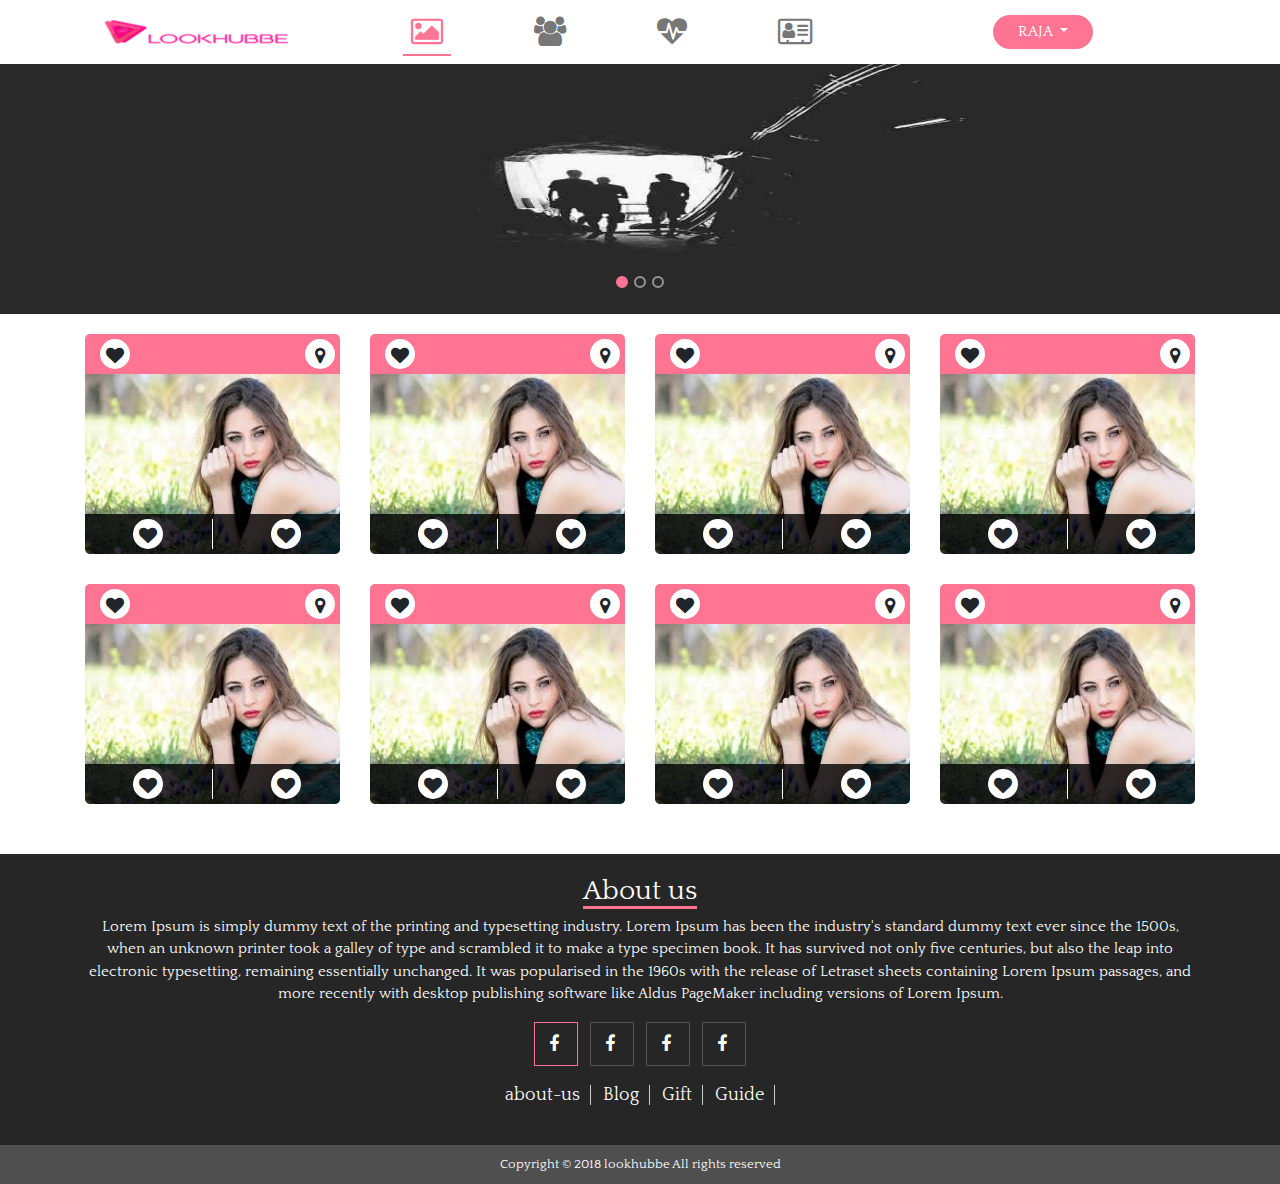
==== home.html @ 3b5d8836 "static app" ====
<html>
	<head>
		<title>Lookhubbe - home</title>
		<link rel="stylesheet" type="text/css" href="http://fonts.googleapis.com/css?family=Quattrocento">
		<link rel="stylesheet" href="css/bootstrap.min.css">
		<link rel="stylesheet" type="text/css" href="https://maxcdn.bootstrapcdn.com/font-awesome/4.7.0/css/font-awesome.min.css" >
		<link rel="stylesheet" type="text/css" href="css/lookhubbe.css">
		<script type="text/javascript" src="js/jquery.min.js"></script>
		<script src="js/popper.min.js"></script>
		<script src="js/bootstrap.min.js"></script>
	</head>
	<body>
		<header>
			<div class="container">
				<nav class="navbar navbar-expand-lg">
				  <a class="navbar-brand" href="/">
				  	<img src="images/logo.png" class="cmp-logo" />
				  </a>
				  <button class="navbar-toggler" type="button" data-toggle="collapse" data-target="#navbarSupportedContent" aria-controls="navbarSupportedContent" aria-expanded="false" aria-label="Toggle navigation">
				    <span class="navbar-toggler-icon"></span>
				  </button>

				  <div class="collapse navbar-collapse" id="navbarSupportedContent">
				    <ul class="navbar-nav mr-auto menu-item">
				      <li class="nav-item active">
				        <a class="nav-link" href="#">
				        	<i class="fa fa-picture-o" aria-hidden="true"></i>
				        </a>
				      </li>
				      <li class="nav-item">
				        <a class="nav-link" href="#">
				        	<i class="fa fa-users" aria-hidden="true"></i>
				        </a>
				      </li>
				      <li class="nav-item">
				        <a class="nav-link" href="#">
				        	<i class="fa fa-heartbeat" aria-hidden="true"></i>
				        </a>
				      </li>
				      <li class="nav-item">
				        <a class="nav-link" href="#">
				        	<i class="fa fa-address-card-o" aria-hidden="true"></i>
				        </a>
				      </li>				      
				    </ul>
				    <ul class="navbar-nav pull-right">
				    	<li class="nav-item dropdown">
				        <a class="nav-link dropdown-toggle user-menu" href="#" id="navbarDropdown" role="button" data-toggle="dropdown" aria-haspopup="true" aria-expanded="false">
				          RAJA
				        </a>
				        <div class="dropdown-menu" aria-labelledby="navbarDropdown">
				          <a class="dropdown-item" href="#">Action</a>
				          <a class="dropdown-item" href="#">Another action</a>
				          <div class="dropdown-divider"></div>
				          <a class="dropdown-item" href="#">Something else here</a>
				        </div>
				      </li>
				    </ul>
				  </div>
				</nav>
			</div>
		</header>
		<section>			
			<div id="lookhubbe-slider" class="carousel slide" data-ride="carousel">
			<!-- Indicators -->
			<ul class="carousel-indicators">
				<li data-target="#lookhubbe-slider" data-slide-to="0" class="active"></li>
				<li data-target="#lookhubbe-slider" data-slide-to="1"></li>
				<li data-target="#lookhubbe-slider" data-slide-to="2"></li>
			</ul>

			<!-- The slideshow -->
			<div class="carousel-inner">
				<div class="carousel-item active">
					<img src="images/la.jpg" alt="Los Angeles" width="1100" height="500">
				</div>
				<div class="carousel-item">
					<img src="images/chicago.jpg" alt="Chicago" width="1100" height="500">
				</div>
				<div class="carousel-item">
					<img src="images/ny.jpg" alt="New York" width="1100" height="500">
				</div>
			</div>

			<!-- Left and right controls -->
			<a class="carousel-control-prev hidden" href="#lookhubbe-slider" data-slide="prev">
				<span class="carousel-control-prev-icon"></span>
			</a>
			<a class="carousel-control-next hidden" href="#lookhubbe-slider" data-slide="next">
				<span class="carousel-control-next-icon"></span>
			</a>
			</div>
		</section>
		<section class="space-top space-bottom">
			<div class="container">
				<div class="row">
                	<div class="col-md-12">
                		<div class="row">
							<div class="col-md-3 galley-box" data-toggle="modal" data-target="#myModal">
								<div class="image-box">
	                        		<div class="image-box-header">
	                        			<span class="circle-gallery-white"><i class="fa fa-heart" aria-hidden="true"></i> </span>
	                        			<span class="circle-gallery-white pull-right absolute"><i class="fa fa-map-marker" aria-hidden="true"></i></span>                    		
			                        </div>
			                        <div class="image-body border-bt-rad">
			                        	<img class="border-bt-rad" src="images/download.jpeg" />
			                        </div>
			                        <div class="image-footer border-bt-rad">
			                        	<div class="row">
			                        		<div class="col-md-6 text-center  border-right-white">
			                        			<span class="circle-gallery-white"><i class="fa fa-heart" aria-hidden="true"></i> </span>
			                        		</div>
			                        		<div class="col-md-6 text-center">
			                        			<span class="circle-gallery-white"><i class="fa fa-heart" aria-hidden="true"></i> </span>
			                        		</div>
			                        	</div>
			                        </div>
			                    </div>
							</div>
							<div class="col-md-3 galley-box" data-toggle="modal" data-target="#myModal">
								<div class="image-box">
	                        		<div class="image-box-header">
	                        			<span class="circle-gallery-white"><i class="fa fa-heart" aria-hidden="true"></i> </span>
	                        			<span class="circle-gallery-white pull-right absolute"><i class="fa fa-map-marker" aria-hidden="true"></i></span>                    		
			                        </div>
			                        <div class="image-body border-bt-rad">
			                        	<img class="border-bt-rad" src="images/download.jpeg" />
			                        </div>
			                        <div class="image-footer border-bt-rad">
			                        	<div class="row">
			                        		<div class="col-md-6 text-center  border-right-white">
			                        			<span class="circle-gallery-white"><i class="fa fa-heart" aria-hidden="true"></i> </span>
			                        		</div>
			                        		<div class="col-md-6 text-center">
			                        			<span class="circle-gallery-white"><i class="fa fa-heart" aria-hidden="true"></i> </span>
			                        		</div>
			                        	</div>
			                        </div>
			                    </div>
							</div>
							<div class="col-md-3 galley-box" data-toggle="modal" data-target="#myModal">
								<div class="image-box">
	                        		<div class="image-box-header">
	                        			<span class="circle-gallery-white"><i class="fa fa-heart" aria-hidden="true"></i> </span>
	                        			<span class="circle-gallery-white pull-right absolute"><i class="fa fa-map-marker" aria-hidden="true"></i></span>                    		
			                        </div>
			                        <div class="image-body border-bt-rad">
			                        	<img class="border-bt-rad" src="images/download.jpeg" />
			                        </div>
			                        <div class="image-footer border-bt-rad">
			                        	<div class="row">
			                        		<div class="col-md-6 text-center  border-right-white">
			                        			<span class="circle-gallery-white"><i class="fa fa-heart" aria-hidden="true"></i> </span>
			                        		</div>
			                        		<div class="col-md-6 text-center">
			                        			<span class="circle-gallery-white"><i class="fa fa-heart" aria-hidden="true"></i> </span>
			                        		</div>
			                        	</div>
			                        </div>
			                    </div>
							</div>
							<div class="col-md-3 galley-box" data-toggle="modal" data-target="#myModal">
								<div class="image-box">
	                        		<div class="image-box-header">
	                        			<span class="circle-gallery-white"><i class="fa fa-heart" aria-hidden="true"></i> </span>
	                        			<span class="circle-gallery-white pull-right absolute"><i class="fa fa-map-marker" aria-hidden="true"></i></span>                    		
			                        </div>
			                        <div class="image-body border-bt-rad">
			                        	<img class="border-bt-rad" src="images/download.jpeg" />
			                        </div>
			                        <div class="image-footer border-bt-rad">
			                        	<div class="row">
			                        		<div class="col-md-6 text-center  border-right-white">
			                        			<span class="circle-gallery-white"><i class="fa fa-heart" aria-hidden="true"></i> </span>
			                        		</div>
			                        		<div class="col-md-6 text-center">
			                        			<span class="circle-gallery-white"><i class="fa fa-heart" aria-hidden="true"></i> </span>
			                        		</div>
			                        	</div>
			                        </div>
			                    </div>
							</div>
							<div class="col-md-3 galley-box" data-toggle="modal" data-target="#myModal">
								<div class="image-box">
	                        		<div class="image-box-header">
	                        			<span class="circle-gallery-white"><i class="fa fa-heart" aria-hidden="true"></i> </span>
	                        			<span class="circle-gallery-white pull-right absolute"><i class="fa fa-map-marker" aria-hidden="true"></i></span>                    		
			                        </div>
			                        <div class="image-body border-bt-rad">
			                        	<img class="border-bt-rad" src="images/download.jpeg" />
			                        </div>
			                        <div class="image-footer border-bt-rad">
			                        	<div class="row">
			                        		<div class="col-md-6 text-center  border-right-white">
			                        			<span class="circle-gallery-white"><i class="fa fa-heart" aria-hidden="true"></i> </span>
			                        		</div>
			                        		<div class="col-md-6 text-center">
			                        			<span class="circle-gallery-white"><i class="fa fa-heart" aria-hidden="true"></i> </span>
			                        		</div>
			                        	</div>
			                        </div>
			                    </div>
							</div>
							<div class="col-md-3 galley-box" data-toggle="modal" data-target="#myModal">
								<div class="image-box">
	                        		<div class="image-box-header">
	                        			<span class="circle-gallery-white"><i class="fa fa-heart" aria-hidden="true"></i> </span>
	                        			<span class="circle-gallery-white pull-right absolute"><i class="fa fa-map-marker" aria-hidden="true"></i></span>                    		
			                        </div>
			                        <div class="image-body border-bt-rad">
			                        	<img class="border-bt-rad" src="images/download.jpeg" />
			                        </div>
			                        <div class="image-footer border-bt-rad">
			                        	<div class="row">
			                        		<div class="col-md-6 text-center  border-right-white">
			                        			<span class="circle-gallery-white"><i class="fa fa-heart" aria-hidden="true"></i> </span>
			                        		</div>
			                        		<div class="col-md-6 text-center">
			                        			<span class="circle-gallery-white"><i class="fa fa-heart" aria-hidden="true"></i> </span>
			                        		</div>
			                        	</div>
			                        </div>
			                    </div>
							</div>
							<div class="col-md-3 galley-box" data-toggle="modal" data-target="#myModal">
								<div class="image-box">
	                        		<div class="image-box-header">
	                        			<span class="circle-gallery-white"><i class="fa fa-heart" aria-hidden="true"></i> </span>
	                        			<span class="circle-gallery-white pull-right absolute"><i class="fa fa-map-marker" aria-hidden="true"></i></span>                    		
			                        </div>
			                        <div class="image-body border-bt-rad">
			                        	<img class="border-bt-rad" src="images/download.jpeg" />
			                        </div>
			                        <div class="image-footer border-bt-rad">
			                        	<div class="row">
			                        		<div class="col-md-6 text-center  border-right-white">
			                        			<span class="circle-gallery-white"><i class="fa fa-heart" aria-hidden="true"></i> </span>
			                        		</div>
			                        		<div class="col-md-6 text-center">
			                        			<span class="circle-gallery-white"><i class="fa fa-heart" aria-hidden="true"></i> </span>
			                        		</div>
			                        	</div>
			                        </div>
			                    </div>
							</div>
							<div class="col-md-3 galley-box" data-toggle="modal" data-target="#myModal">
								<div class="image-box">
	                        		<div class="image-box-header">
	                        			<span class="circle-gallery-white"><i class="fa fa-heart" aria-hidden="true"></i> </span>
	                        			<span class="circle-gallery-white pull-right absolute"><i class="fa fa-map-marker" aria-hidden="true"></i></span>                    		
			                        </div>
			                        <div class="image-body border-bt-rad">
			                        	<img class="border-bt-rad" src="images/download.jpeg" />
			                        </div>
			                        <div class="image-footer border-bt-rad">
			                        	<div class="row">
			                        		<div class="col-md-6 text-center  border-right-white">
			                        			<span class="circle-gallery-white"><i class="fa fa-heart" aria-hidden="true"></i> </span>
			                        		</div>
			                        		<div class="col-md-6 text-center">
			                        			<span class="circle-gallery-white"><i class="fa fa-heart" aria-hidden="true"></i> </span>
			                        		</div>
			                        	</div>
			                        </div>
			                    </div>
							</div>

						</div>
                	</div>  
                </div>
			</div>
		</section>
		<section>
			<div class="about-us">
				<div class="container">
					<h3 class="heading"><span class="lookhubbe-active">About us</span></h3>
					<p class="color-white about-us-desc">
						Lorem Ipsum is simply dummy text of the printing and typesetting industry. Lorem Ipsum has been the industry's standard dummy text ever since the 1500s, when an unknown printer took a galley of type and scrambled it to make a type specimen book. It has survived not only five centuries, but also the leap into electronic typesetting, remaining essentially unchanged. It was popularised in the 1960s with the release of Letraset sheets containing Lorem Ipsum passages, and more recently with desktop publishing software like Aldus PageMaker including versions of Lorem Ipsum.
					</p>
					<div class="text-center social">
						<ul class="list-inline">
							<li class="list-inline-item">
								<a href="#" class="active"><i class="fa fa-facebook mr-5px" aria-hidden="true"></i></a>
							</li>
							<li class="list-inline-item">
								<a href="#"><i class="fa fa-facebook mr-5px" aria-hidden="true"></i></a>
							</li>
							<li class="list-inline-item">
								<a href="#"><i class="fa fa-facebook mr-5px" aria-hidden="true"></i></a>
							</li>
							<li class="list-inline-item">
								<a href="#"><i class="fa fa-facebook mr-5px" aria-hidden="true"></i></a>
							</li>
						</ul>
					</div>
					<div class="text-center pages">
						<ul class="list-inline">
							<li class="list-inline-item">
								<a href="#" > about-us</a>
							</li>
							<li class="list-inline-item">
								<a href="#">Blog</a>
							</li>
							<li class="list-inline-item">
								<a href="#">Gift</a>
							</li>
							<li class="list-inline-item">
								<a href="#">Guide</a>
							</li>
						</ul>
					</div>
				</div>
			</div>
		</section>
		<div class="modal fade galley-pop-up" id="myModal">
			<div class="modal-dialog">
				<div class="modal-content">

				<!-- Modal Header -->
				<div class="modal-header">
				  <span class="circle-gallery-white"><i class="fa fa-heart" aria-hidden="true"></i> </span>  
				  <span class="pull-right">
				    <span class="date">26/07/2018</span>
				  	<i class="fa fa-times-circle-o close" data-dismiss="modal" aria-hidden="true"></i>
				  </span>
				</div>

				<!-- Modal body -->
				<div class="modal-body">
				  	<div class="row">
				  		<div class="col-md-7">
				  			<img class="border-bt-rad" src="images/download.jpeg" />
				  		</div>
				  		<div class="col-md-5">
				  			<h3>Nisha</h3>
				  			<div class="clearfix">
				  				<i class="fa fa-heart-o pink" aria-hidden="true"></i>
				  				<span>Hot!</span>
								<div>
				  					<div class="progress lookhubbe pull-left">
								  <div class="progress-bar lookhubbe-pink" style="width:70%"></div>
								</div>
									<span class="pull-right cnt-views">70%</span>
								</div>
				  			</div>
				  			<div class="clearfix">
				  				<i class="fa fa-heart-o black" aria-hidden="true"></i>
				  				<span>Not!</span>
				  				<div>
				  					<div class="progress lookhubbe pull-left">
									  <div class="progress-bar lookhubbe-black" style="width:30%"></div>
									</div>
									<span class="pull-right cnt-views">30%</span>
								</div>
				  			</div>
				  			<div>
				  				<i class="fa fa-eye black" aria-hidden="true"></i>
				  				<span>Views!</span>
				  				<span class="cnt pull-right">5000</span>
				  			</div>
				  		</div>
			  			<div class="col-md-4 icon-footer">
				  			<span class="round">
				  				<i class="fa fa-heart-o pink" aria-hidden="true"></i>
				  			</span>
				  			<span>txt</span>
				  		</div>
						<div class="col-md-4 icon-footer">
				  			<span class="round">
				  				<i class="fa fa-heart-o pink" aria-hidden="true"></i>
				  			</span>
				  			<span>txt</span>
				  		</div>
				  		<div class="col-md-4 icon-footer">
				  			<span class="round">
				  				<i class="fa fa-heart-o pink" aria-hidden="true"></i>
				  			</span>
				  			<span>txt</span>
				  		</div>
					  	</div>
				  	</div>
				</div>
			</div>
			</div>
		</div>
		<footer class="footer">
			<div class="container">
				<span class="copyright">Copyright &copy; 2018 lookhubbe All rights reserved </span>
			</div>
		</footer>
	</body>
</html>
<script type="text/javascript">
	$( "#myModal" ).on('show.bs.modal', function(){
	    //$(this).addClass("vis-hidden");
	});
	$( "#myModal" ).on('shown.bs.modal', function(){
	    //$(this).css({"top":(($(window).height() - $(this).height()) / 2 )+"px"}).removeClass("vis-hidden");
	});
</script>
---- css/lookhubbe.css ----
body {
	font-family: 'Quattrocento', serif;
	font-size: 18px;
}
.carousel-inner img {
      width: 100%;
      height: 250px; /* remove when correct image recevied*/
}
.hidden {
	display: none !important;
}
.vis-hidden{
	visibility: hidden;
}
.carousel-indicators li {
	width: 12px;
    height: 12px;
    border-radius: 50%;
    background: transparent;
    border: 2px solid rgba(255,255,255,.5)
}
.carousel-indicators li:hover {
	cursor: pointer;
}
.carousel-indicators .active {
	background-color: #fe7492;
	border: 2px solid #fe7492
}
.space-top{
	margin-top: 20px;
}
.space-bottom{
    margin-bottom: 20px;
}
.card-sharp-edge-shadow{
	border-radius: 0px;
    box-shadow: 0px 0px 1px 0px #ccc;
}
.white-bg {
	background: #ffffff;
}
.lookhubbe-button {
	width: 100%;
    margin-top: 15px;
    height: 40px;
    line-height: 0px;
    border-radius: 0px;
    background: #fe7492;
    border: none;
}
.lookhubbe-color {
	color: #fe7492;
}
.color-white {
	color: #ffffff;
}
.icon-container{
	position: absolute;
    display: flex;
    align-items: center;
    z-index: 1000;
    height: 100%;
    width: 40px;
    background: #fe7492;
    color: white;
    justify-content: center;
    box-sizing: border-box;
    font-size: 15px;
}
.input-group input{
    padding-left: 48px;
}
.form-control {
	border-radius: 0px;
}
.width-70 {
	width: 70%;
}
.lookhubbe-fb-btn{
	margin-top: 15px;
    height: 40px;
    line-height: 0px;
    border-radius: 0px;
    background: #1d6c99;
    border: none;
    box-shadow: 1px 1px 0px 0px #ccc;
    color: white;
    margin-bottom: 15px;
}
.mr-5px{
	margin-right: 5px
}
.circle-box{
	display: flex;
    width: 35px;
    border: 2px solid #fe7492;
    height: 35px;
    text-align: center;
    border-radius: 50%;
    justify-content: center;
    align-items: center;
    position: absolute;
    z-index: 10000;
    background: white;
}
.circle-container{
	display: flex;
    align-items: center;
    justify-content: center;
    position: relative;
    padding-bottom: 15px;
}
.box-line{
	width: 100%;
    position: absolute;
    height: 2px;
    background: #fe7492;
    z-index: 1;
}
.circle-box-white{
	position: absolute;
    width: 35px;
    height: 35px;
    border: 4px solid #fff;
    background: transparent;
    display: flex;
    box-sizing: content-box;
    z-index: 1;
}
.country-box {
	    width: 75px;
    background: white;
    border: 1px solid #ccc;
}
.country-box select{
	width: 45px;
    padding: 0px;
    border-left: none;
}
.img-logo{
	    padding: 3px;
    width: 30px
}
.phone-box input{
	    padding-left: 80px;
}
.mt-15px{
	    margin-top: 15px;
}
.about-us {
	background: #262626;
    padding: 20px;
}
.about-us .heading{
	color: white;
    text-align: center;
}
.lookhubbe-active{
	border-bottom: 3px solid #fe7492;
}
.about-us-desc{
	    font-size: 15px;
    text-align: center;
}
.footer{
	    background: #4f4f4f;
    padding: 10px;
    text-align: center;
}
.copyright{
	    color: white;
    font-size: 13px;
}
.cmp-logo{

}
.header{
	    padding: 10px;
    text-align: center;
}
.navbar-nav{
	margin:0 auto;
}
.menu-item .nav-item {
    font-size: 30px;
    margin-right: 75px;
}
.menu-item .nav-item:last-child {
	margin-right: 0px;
}
.nav-item a{

    color: #777;
}
.nav-item.active a{
	color: #fe7492;
	border-bottom: 2px solid #fe7492
}
.user-menu
{
	    padding: 6px;
    font-size: 15px;
    background: #fe7492;
    border-radius: 17px;
    color: white !important;
    min-width: 100px;
    text-align: center;
}
.circle-gallery-white{

}
.image-box-header{
	    background: #fe7492;
    border-top-left-radius: 5px;
    border-top-right-radius: 5px;
        padding: 5px;
}
.circle-gallery-white{
	    margin-left: 10px;
    background: white;
    width: 30px;
    height: 30px;
    border-radius: 50%;
    display: inline-block;
    text-align: center;
}
.circle-gallery-white i {
	    margin-top: 8px;
}
.image-body img{
	    width: 100%;
    height: 180px;
}
.image-footer{
	    position: absolute;
    bottom: 0px;
    padding: 5px;
    background: rgba(0,0,0,0.8);
    width: 100%;
}
.image-box {
	position: relative;
}
.border-right-white {
 border-right: 1px solid #fff;
}
.border-bt-rad{
	    border-bottom-left-radius: 5px;
    border-bottom-right-radius: 5px;
}
.galley-box {
	margin-bottom: 30px
}
.social .list-inline-item a {
    color: white;
    display: inline-block;
    width: 44px;
    padding: 12px;
    border: 1px solid #555;
    text-align: center;
}
.social .list-inline-item .active {
	border: 1px solid #fe7492;
}
.pages .list-inline-item a{
	color: white;
    border-right: 1px solid #ccc;
    padding-right: 10px;

}
.modal-dialog{
	/*margin:0 auto;*/
}
.galley-pop-up .modal-header{
	padding: 5px;
	background: #fe7492
}
.galley-pop-up .modal-header .circle-gallery-white i{
	color: #fe7492
}

.galley-pop-up .modal-header .close{
	color: white;
    font-size: 25px;
        opacity: 1;
}
.galley-pop-up .modal-header .date{
	color: white
}
.pink{
	color: #fe7492
}
.black{
	color: #000
}
.cnt {
	    font-size: 13px;
	        margin-top: 5px;
}
.lookhubbe{
	height: 3px;
	margin-bottom: 10px;
	width: 75%;
	    margin-top: 8px;
}
.lookhubbe .lookhubbe-pink{
	background: #fe7492
}
.lookhubbe .lookhubbe-black{
	background: #000;
}
.cnt-views{
	font-size: 13px;
	        margin-top: 2px;

}

.icon-footer{
	margin-top: 10px;
	text-align: center;
}
.icon-footer .round{
	background: #fff;
    display: inline-block;
    padding-top: 6px;
    border-radius: 50%;
    padding: 12px;
    box-shadow: 0px 0px 2px 1px #ccc;
}
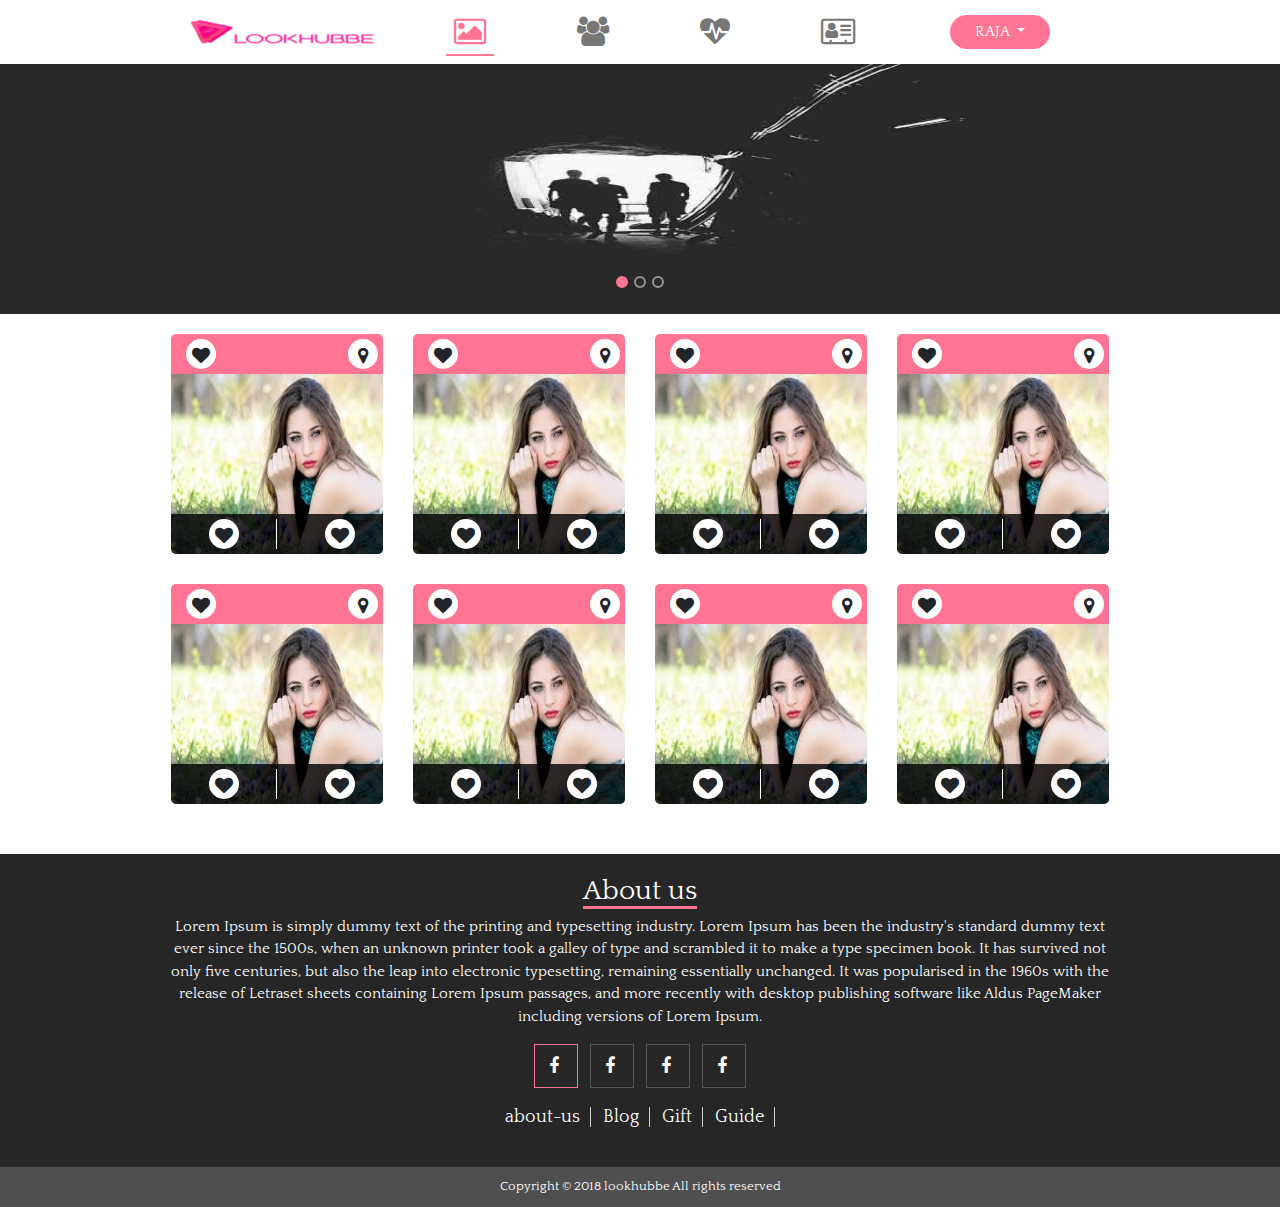
==== commit f5cbecea: "Add files via upload" ====
--- a/home.html
+++ b/home.html
@@ -1,400 +1,400 @@
-<html>
-	<head>
-		<title>Lookhubbe - home</title>
-		<link rel="stylesheet" type="text/css" href="http://fonts.googleapis.com/css?family=Quattrocento">
-		<link rel="stylesheet" href="css/bootstrap.min.css">
-		<link rel="stylesheet" type="text/css" href="https://maxcdn.bootstrapcdn.com/font-awesome/4.7.0/css/font-awesome.min.css" >
-		<link rel="stylesheet" type="text/css" href="css/lookhubbe.css">
-		<script type="text/javascript" src="js/jquery.min.js"></script>
-		<script src="js/popper.min.js"></script>
-		<script src="js/bootstrap.min.js"></script>
-	</head>
-	<body>
-		<header>
-			<div class="container">
-				<nav class="navbar navbar-expand-lg">
-				  <a class="navbar-brand" href="/">
-				  	<img src="images/logo.png" class="cmp-logo" />
-				  </a>
-				  <button class="navbar-toggler" type="button" data-toggle="collapse" data-target="#navbarSupportedContent" aria-controls="navbarSupportedContent" aria-expanded="false" aria-label="Toggle navigation">
-				    <span class="navbar-toggler-icon"></span>
-				  </button>
-
-				  <div class="collapse navbar-collapse" id="navbarSupportedContent">
-				    <ul class="navbar-nav mr-auto menu-item">
-				      <li class="nav-item active">
-				        <a class="nav-link" href="#">
-				        	<i class="fa fa-picture-o" aria-hidden="true"></i>
-				        </a>
-				      </li>
-				      <li class="nav-item">
-				        <a class="nav-link" href="#">
-				        	<i class="fa fa-users" aria-hidden="true"></i>
-				        </a>
-				      </li>
-				      <li class="nav-item">
-				        <a class="nav-link" href="#">
-				        	<i class="fa fa-heartbeat" aria-hidden="true"></i>
-				        </a>
-				      </li>
-				      <li class="nav-item">
-				        <a class="nav-link" href="#">
-				        	<i class="fa fa-address-card-o" aria-hidden="true"></i>
-				        </a>
-				      </li>				      
-				    </ul>
-				    <ul class="navbar-nav pull-right">
-				    	<li class="nav-item dropdown">
-				        <a class="nav-link dropdown-toggle user-menu" href="#" id="navbarDropdown" role="button" data-toggle="dropdown" aria-haspopup="true" aria-expanded="false">
-				          RAJA
-				        </a>
-				        <div class="dropdown-menu" aria-labelledby="navbarDropdown">
-				          <a class="dropdown-item" href="#">Action</a>
-				          <a class="dropdown-item" href="#">Another action</a>
-				          <div class="dropdown-divider"></div>
-				          <a class="dropdown-item" href="#">Something else here</a>
-				        </div>
-				      </li>
-				    </ul>
-				  </div>
-				</nav>
-			</div>
-		</header>
-		<section>			
-			<div id="lookhubbe-slider" class="carousel slide" data-ride="carousel">
-			<!-- Indicators -->
-			<ul class="carousel-indicators">
-				<li data-target="#lookhubbe-slider" data-slide-to="0" class="active"></li>
-				<li data-target="#lookhubbe-slider" data-slide-to="1"></li>
-				<li data-target="#lookhubbe-slider" data-slide-to="2"></li>
-			</ul>
-
-			<!-- The slideshow -->
-			<div class="carousel-inner">
-				<div class="carousel-item active">
-					<img src="images/la.jpg" alt="Los Angeles" width="1100" height="500">
-				</div>
-				<div class="carousel-item">
-					<img src="images/chicago.jpg" alt="Chicago" width="1100" height="500">
-				</div>
-				<div class="carousel-item">
-					<img src="images/ny.jpg" alt="New York" width="1100" height="500">
-				</div>
-			</div>
-
-			<!-- Left and right controls -->
-			<a class="carousel-control-prev hidden" href="#lookhubbe-slider" data-slide="prev">
-				<span class="carousel-control-prev-icon"></span>
-			</a>
-			<a class="carousel-control-next hidden" href="#lookhubbe-slider" data-slide="next">
-				<span class="carousel-control-next-icon"></span>
-			</a>
-			</div>
-		</section>
-		<section class="space-top space-bottom">
-			<div class="container">
-				<div class="row">
-                	<div class="col-md-12">
-                		<div class="row">
-							<div class="col-md-3 galley-box" data-toggle="modal" data-target="#myModal">
-								<div class="image-box">
-	                        		<div class="image-box-header">
-	                        			<span class="circle-gallery-white"><i class="fa fa-heart" aria-hidden="true"></i> </span>
-	                        			<span class="circle-gallery-white pull-right absolute"><i class="fa fa-map-marker" aria-hidden="true"></i></span>                    		
-			                        </div>
-			                        <div class="image-body border-bt-rad">
-			                        	<img class="border-bt-rad" src="images/download.jpeg" />
-			                        </div>
-			                        <div class="image-footer border-bt-rad">
-			                        	<div class="row">
-			                        		<div class="col-md-6 text-center  border-right-white">
-			                        			<span class="circle-gallery-white"><i class="fa fa-heart" aria-hidden="true"></i> </span>
-			                        		</div>
-			                        		<div class="col-md-6 text-center">
-			                        			<span class="circle-gallery-white"><i class="fa fa-heart" aria-hidden="true"></i> </span>
-			                        		</div>
-			                        	</div>
-			                        </div>
-			                    </div>
-							</div>
-							<div class="col-md-3 galley-box" data-toggle="modal" data-target="#myModal">
-								<div class="image-box">
-	                        		<div class="image-box-header">
-	                        			<span class="circle-gallery-white"><i class="fa fa-heart" aria-hidden="true"></i> </span>
-	                        			<span class="circle-gallery-white pull-right absolute"><i class="fa fa-map-marker" aria-hidden="true"></i></span>                    		
-			                        </div>
-			                        <div class="image-body border-bt-rad">
-			                        	<img class="border-bt-rad" src="images/download.jpeg" />
-			                        </div>
-			                        <div class="image-footer border-bt-rad">
-			                        	<div class="row">
-			                        		<div class="col-md-6 text-center  border-right-white">
-			                        			<span class="circle-gallery-white"><i class="fa fa-heart" aria-hidden="true"></i> </span>
-			                        		</div>
-			                        		<div class="col-md-6 text-center">
-			                        			<span class="circle-gallery-white"><i class="fa fa-heart" aria-hidden="true"></i> </span>
-			                        		</div>
-			                        	</div>
-			                        </div>
-			                    </div>
-							</div>
-							<div class="col-md-3 galley-box" data-toggle="modal" data-target="#myModal">
-								<div class="image-box">
-	                        		<div class="image-box-header">
-	                        			<span class="circle-gallery-white"><i class="fa fa-heart" aria-hidden="true"></i> </span>
-	                        			<span class="circle-gallery-white pull-right absolute"><i class="fa fa-map-marker" aria-hidden="true"></i></span>                    		
-			                        </div>
-			                        <div class="image-body border-bt-rad">
-			                        	<img class="border-bt-rad" src="images/download.jpeg" />
-			                        </div>
-			                        <div class="image-footer border-bt-rad">
-			                        	<div class="row">
-			                        		<div class="col-md-6 text-center  border-right-white">
-			                        			<span class="circle-gallery-white"><i class="fa fa-heart" aria-hidden="true"></i> </span>
-			                        		</div>
-			                        		<div class="col-md-6 text-center">
-			                        			<span class="circle-gallery-white"><i class="fa fa-heart" aria-hidden="true"></i> </span>
-			                        		</div>
-			                        	</div>
-			                        </div>
-			                    </div>
-							</div>
-							<div class="col-md-3 galley-box" data-toggle="modal" data-target="#myModal">
-								<div class="image-box">
-	                        		<div class="image-box-header">
-	                        			<span class="circle-gallery-white"><i class="fa fa-heart" aria-hidden="true"></i> </span>
-	                        			<span class="circle-gallery-white pull-right absolute"><i class="fa fa-map-marker" aria-hidden="true"></i></span>                    		
-			                        </div>
-			                        <div class="image-body border-bt-rad">
-			                        	<img class="border-bt-rad" src="images/download.jpeg" />
-			                        </div>
-			                        <div class="image-footer border-bt-rad">
-			                        	<div class="row">
-			                        		<div class="col-md-6 text-center  border-right-white">
-			                        			<span class="circle-gallery-white"><i class="fa fa-heart" aria-hidden="true"></i> </span>
-			                        		</div>
-			                        		<div class="col-md-6 text-center">
-			                        			<span class="circle-gallery-white"><i class="fa fa-heart" aria-hidden="true"></i> </span>
-			                        		</div>
-			                        	</div>
-			                        </div>
-			                    </div>
-							</div>
-							<div class="col-md-3 galley-box" data-toggle="modal" data-target="#myModal">
-								<div class="image-box">
-	                        		<div class="image-box-header">
-	                        			<span class="circle-gallery-white"><i class="fa fa-heart" aria-hidden="true"></i> </span>
-	                        			<span class="circle-gallery-white pull-right absolute"><i class="fa fa-map-marker" aria-hidden="true"></i></span>                    		
-			                        </div>
-			                        <div class="image-body border-bt-rad">
-			                        	<img class="border-bt-rad" src="images/download.jpeg" />
-			                        </div>
-			                        <div class="image-footer border-bt-rad">
-			                        	<div class="row">
-			                        		<div class="col-md-6 text-center  border-right-white">
-			                        			<span class="circle-gallery-white"><i class="fa fa-heart" aria-hidden="true"></i> </span>
-			                        		</div>
-			                        		<div class="col-md-6 text-center">
-			                        			<span class="circle-gallery-white"><i class="fa fa-heart" aria-hidden="true"></i> </span>
-			                        		</div>
-			                        	</div>
-			                        </div>
-			                    </div>
-							</div>
-							<div class="col-md-3 galley-box" data-toggle="modal" data-target="#myModal">
-								<div class="image-box">
-	                        		<div class="image-box-header">
-	                        			<span class="circle-gallery-white"><i class="fa fa-heart" aria-hidden="true"></i> </span>
-	                        			<span class="circle-gallery-white pull-right absolute"><i class="fa fa-map-marker" aria-hidden="true"></i></span>                    		
-			                        </div>
-			                        <div class="image-body border-bt-rad">
-			                        	<img class="border-bt-rad" src="images/download.jpeg" />
-			                        </div>
-			                        <div class="image-footer border-bt-rad">
-			                        	<div class="row">
-			                        		<div class="col-md-6 text-center  border-right-white">
-			                        			<span class="circle-gallery-white"><i class="fa fa-heart" aria-hidden="true"></i> </span>
-			                        		</div>
-			                        		<div class="col-md-6 text-center">
-			                        			<span class="circle-gallery-white"><i class="fa fa-heart" aria-hidden="true"></i> </span>
-			                        		</div>
-			                        	</div>
-			                        </div>
-			                    </div>
-							</div>
-							<div class="col-md-3 galley-box" data-toggle="modal" data-target="#myModal">
-								<div class="image-box">
-	                        		<div class="image-box-header">
-	                        			<span class="circle-gallery-white"><i class="fa fa-heart" aria-hidden="true"></i> </span>
-	                        			<span class="circle-gallery-white pull-right absolute"><i class="fa fa-map-marker" aria-hidden="true"></i></span>                    		
-			                        </div>
-			                        <div class="image-body border-bt-rad">
-			                        	<img class="border-bt-rad" src="images/download.jpeg" />
-			                        </div>
-			                        <div class="image-footer border-bt-rad">
-			                        	<div class="row">
-			                        		<div class="col-md-6 text-center  border-right-white">
-			                        			<span class="circle-gallery-white"><i class="fa fa-heart" aria-hidden="true"></i> </span>
-			                        		</div>
-			                        		<div class="col-md-6 text-center">
-			                        			<span class="circle-gallery-white"><i class="fa fa-heart" aria-hidden="true"></i> </span>
-			                        		</div>
-			                        	</div>
-			                        </div>
-			                    </div>
-							</div>
-							<div class="col-md-3 galley-box" data-toggle="modal" data-target="#myModal">
-								<div class="image-box">
-	                        		<div class="image-box-header">
-	                        			<span class="circle-gallery-white"><i class="fa fa-heart" aria-hidden="true"></i> </span>
-	                        			<span class="circle-gallery-white pull-right absolute"><i class="fa fa-map-marker" aria-hidden="true"></i></span>                    		
-			                        </div>
-			                        <div class="image-body border-bt-rad">
-			                        	<img class="border-bt-rad" src="images/download.jpeg" />
-			                        </div>
-			                        <div class="image-footer border-bt-rad">
-			                        	<div class="row">
-			                        		<div class="col-md-6 text-center  border-right-white">
-			                        			<span class="circle-gallery-white"><i class="fa fa-heart" aria-hidden="true"></i> </span>
-			                        		</div>
-			                        		<div class="col-md-6 text-center">
-			                        			<span class="circle-gallery-white"><i class="fa fa-heart" aria-hidden="true"></i> </span>
-			                        		</div>
-			                        	</div>
-			                        </div>
-			                    </div>
-							</div>
-
-						</div>
-                	</div>  
-                </div>
-			</div>
-		</section>
-		<section>
-			<div class="about-us">
-				<div class="container">
-					<h3 class="heading"><span class="lookhubbe-active">About us</span></h3>
-					<p class="color-white about-us-desc">
-						Lorem Ipsum is simply dummy text of the printing and typesetting industry. Lorem Ipsum has been the industry's standard dummy text ever since the 1500s, when an unknown printer took a galley of type and scrambled it to make a type specimen book. It has survived not only five centuries, but also the leap into electronic typesetting, remaining essentially unchanged. It was popularised in the 1960s with the release of Letraset sheets containing Lorem Ipsum passages, and more recently with desktop publishing software like Aldus PageMaker including versions of Lorem Ipsum.
-					</p>
-					<div class="text-center social">
-						<ul class="list-inline">
-							<li class="list-inline-item">
-								<a href="#" class="active"><i class="fa fa-facebook mr-5px" aria-hidden="true"></i></a>
-							</li>
-							<li class="list-inline-item">
-								<a href="#"><i class="fa fa-facebook mr-5px" aria-hidden="true"></i></a>
-							</li>
-							<li class="list-inline-item">
-								<a href="#"><i class="fa fa-facebook mr-5px" aria-hidden="true"></i></a>
-							</li>
-							<li class="list-inline-item">
-								<a href="#"><i class="fa fa-facebook mr-5px" aria-hidden="true"></i></a>
-							</li>
-						</ul>
-					</div>
-					<div class="text-center pages">
-						<ul class="list-inline">
-							<li class="list-inline-item">
-								<a href="#" > about-us</a>
-							</li>
-							<li class="list-inline-item">
-								<a href="#">Blog</a>
-							</li>
-							<li class="list-inline-item">
-								<a href="#">Gift</a>
-							</li>
-							<li class="list-inline-item">
-								<a href="#">Guide</a>
-							</li>
-						</ul>
-					</div>
-				</div>
-			</div>
-		</section>
-		<div class="modal fade galley-pop-up" id="myModal">
-			<div class="modal-dialog">
-				<div class="modal-content">
-
-				<!-- Modal Header -->
-				<div class="modal-header">
-				  <span class="circle-gallery-white"><i class="fa fa-heart" aria-hidden="true"></i> </span>  
-				  <span class="pull-right">
-				    <span class="date">26/07/2018</span>
-				  	<i class="fa fa-times-circle-o close" data-dismiss="modal" aria-hidden="true"></i>
-				  </span>
-				</div>
-
-				<!-- Modal body -->
-				<div class="modal-body">
-				  	<div class="row">
-				  		<div class="col-md-7">
-				  			<img class="border-bt-rad" src="images/download.jpeg" />
-				  		</div>
-				  		<div class="col-md-5">
-				  			<h3>Nisha</h3>
-				  			<div class="clearfix">
-				  				<i class="fa fa-heart-o pink" aria-hidden="true"></i>
-				  				<span>Hot!</span>
-								<div>
-				  					<div class="progress lookhubbe pull-left">
-								  <div class="progress-bar lookhubbe-pink" style="width:70%"></div>
-								</div>
-									<span class="pull-right cnt-views">70%</span>
-								</div>
-				  			</div>
-				  			<div class="clearfix">
-				  				<i class="fa fa-heart-o black" aria-hidden="true"></i>
-				  				<span>Not!</span>
-				  				<div>
-				  					<div class="progress lookhubbe pull-left">
-									  <div class="progress-bar lookhubbe-black" style="width:30%"></div>
-									</div>
-									<span class="pull-right cnt-views">30%</span>
-								</div>
-				  			</div>
-				  			<div>
-				  				<i class="fa fa-eye black" aria-hidden="true"></i>
-				  				<span>Views!</span>
-				  				<span class="cnt pull-right">5000</span>
-				  			</div>
-				  		</div>
-			  			<div class="col-md-4 icon-footer">
-				  			<span class="round">
-				  				<i class="fa fa-heart-o pink" aria-hidden="true"></i>
-				  			</span>
-				  			<span>txt</span>
-				  		</div>
-						<div class="col-md-4 icon-footer">
-				  			<span class="round">
-				  				<i class="fa fa-heart-o pink" aria-hidden="true"></i>
-				  			</span>
-				  			<span>txt</span>
-				  		</div>
-				  		<div class="col-md-4 icon-footer">
-				  			<span class="round">
-				  				<i class="fa fa-heart-o pink" aria-hidden="true"></i>
-				  			</span>
-				  			<span>txt</span>
-				  		</div>
-					  	</div>
-				  	</div>
-				</div>
-			</div>
-			</div>
-		</div>
-		<footer class="footer">
-			<div class="container">
-				<span class="copyright">Copyright &copy; 2018 lookhubbe All rights reserved </span>
-			</div>
-		</footer>
-	</body>
-</html>
-<script type="text/javascript">
-	$( "#myModal" ).on('show.bs.modal', function(){
-	    //$(this).addClass("vis-hidden");
-	});
-	$( "#myModal" ).on('shown.bs.modal', function(){
-	    //$(this).css({"top":(($(window).height() - $(this).height()) / 2 )+"px"}).removeClass("vis-hidden");
-	});
+<html>
+	<head>
+		<title>Lookhubbe - home</title>
+		<link rel="stylesheet" type="text/css" href="http://fonts.googleapis.com/css?family=Quattrocento">
+		<link rel="stylesheet" href="css/bootstrap.min.css">
+		<link rel="stylesheet" type="text/css" href="https://maxcdn.bootstrapcdn.com/font-awesome/4.7.0/css/font-awesome.min.css" >
+		<link rel="stylesheet" type="text/css" href="css/lookhubbe.css">
+		<script type="text/javascript" src="js/jquery.min.js"></script>
+		<script src="js/popper.min.js"></script>
+		<script src="js/bootstrap.min.js"></script>
+	</head>
+	<body>
+		<header>
+			<div class="container">
+				<nav class="navbar navbar-expand-lg">
+				  <a class="navbar-brand" href="/">
+				  	<img src="images/logo.png" class="cmp-logo" />
+				  </a>
+				  <button class="navbar-toggler" type="button" data-toggle="collapse" data-target="#navbarSupportedContent" aria-controls="navbarSupportedContent" aria-expanded="false" aria-label="Toggle navigation">
+				    <span class="navbar-toggler-icon"></span>
+				  </button>
+
+				  <div class="collapse navbar-collapse" id="navbarSupportedContent">
+				    <ul class="navbar-nav mr-auto menu-item">
+				      <li class="nav-item active">
+				        <a class="nav-link" href="#">
+				        	<i class="fa fa-picture-o" aria-hidden="true"></i>
+				        </a>
+				      </li>
+				      <li class="nav-item">
+				        <a class="nav-link" href="#">
+				        	<i class="fa fa-users" aria-hidden="true"></i>
+				        </a>
+				      </li>
+				      <li class="nav-item">
+				        <a class="nav-link" href="#">
+				        	<i class="fa fa-heartbeat" aria-hidden="true"></i>
+				        </a>
+				      </li>
+				      <li class="nav-item">
+				        <a class="nav-link" href="#">
+				        	<i class="fa fa-address-card-o" aria-hidden="true"></i>
+				        </a>
+				      </li>				      
+				    </ul>
+				    <ul class="navbar-nav pull-right">
+				    	<li class="nav-item dropdown">
+				        <a class="nav-link dropdown-toggle user-menu" href="#" id="navbarDropdown" role="button" data-toggle="dropdown" aria-haspopup="true" aria-expanded="false">
+				          RAJA
+				        </a>
+				        <div class="dropdown-menu" aria-labelledby="navbarDropdown">
+				          <a class="dropdown-item" href="#">Action</a>
+				          <a class="dropdown-item" href="#">Another action</a>
+				          <div class="dropdown-divider"></div>
+				          <a class="dropdown-item" href="#">Something else here</a>
+				        </div>
+				      </li>
+				    </ul>
+				  </div>
+				</nav>
+			</div>
+		</header>
+		<section>			
+			<div id="lookhubbe-slider" class="carousel slide" data-ride="carousel">
+			<!-- Indicators -->
+			<ul class="carousel-indicators">
+				<li data-target="#lookhubbe-slider" data-slide-to="0" class="active"></li>
+				<li data-target="#lookhubbe-slider" data-slide-to="1"></li>
+				<li data-target="#lookhubbe-slider" data-slide-to="2"></li>
+			</ul>
+
+			<!-- The slideshow -->
+			<div class="carousel-inner">
+				<div class="carousel-item active">
+					<img src="images/la.jpg" alt="Los Angeles" width="1100" height="500">
+				</div>
+				<div class="carousel-item">
+					<img src="images/chicago.jpg" alt="Chicago" width="1100" height="500">
+				</div>
+				<div class="carousel-item">
+					<img src="images/ny.jpg" alt="New York" width="1100" height="500">
+				</div>
+			</div>
+
+			<!-- Left and right controls -->
+			<a class="carousel-control-prev hidden" href="#lookhubbe-slider" data-slide="prev">
+				<span class="carousel-control-prev-icon"></span>
+			</a>
+			<a class="carousel-control-next hidden" href="#lookhubbe-slider" data-slide="next">
+				<span class="carousel-control-next-icon"></span>
+			</a>
+			</div>
+		</section>
+		<section class="space-top space-bottom">
+			<div class="container">
+				<div class="row">
+                	<div class="col-md-12">
+                		<div class="row">
+							<div class="col-md-3 galley-box" data-toggle="modal" data-target="#myModal">
+								<div class="image-box">
+	                        		<div class="image-box-header">
+	                        			<span class="circle-gallery-white"><i class="fa fa-heart" aria-hidden="true"></i> </span>
+	                        			<span class="circle-gallery-white pull-right absolute"><i class="fa fa-map-marker" aria-hidden="true"></i></span>                    		
+			                        </div>
+			                        <div class="image-body border-bt-rad">
+			                        	<img class="border-bt-rad" src="images/download.jpeg" />
+			                        </div>
+			                        <div class="image-footer border-bt-rad">
+			                        	<div class="row">
+			                        		<div class="col-md-6 text-center  border-right-white">
+			                        			<span class="circle-gallery-white"><i class="fa fa-heart" aria-hidden="true"></i> </span>
+			                        		</div>
+			                        		<div class="col-md-6 text-center">
+			                        			<span class="circle-gallery-white"><i class="fa fa-heart" aria-hidden="true"></i> </span>
+			                        		</div>
+			                        	</div>
+			                        </div>
+			                    </div>
+							</div>
+							<div class="col-md-3 galley-box" data-toggle="modal" data-target="#myModal">
+								<div class="image-box">
+	                        		<div class="image-box-header">
+	                        			<span class="circle-gallery-white"><i class="fa fa-heart" aria-hidden="true"></i> </span>
+	                        			<span class="circle-gallery-white pull-right absolute"><i class="fa fa-map-marker" aria-hidden="true"></i></span>                    		
+			                        </div>
+			                        <div class="image-body border-bt-rad">
+			                        	<img class="border-bt-rad" src="images/download.jpeg" />
+			                        </div>
+			                        <div class="image-footer border-bt-rad">
+			                        	<div class="row">
+			                        		<div class="col-md-6 text-center  border-right-white">
+			                        			<span class="circle-gallery-white"><i class="fa fa-heart" aria-hidden="true"></i> </span>
+			                        		</div>
+			                        		<div class="col-md-6 text-center">
+			                        			<span class="circle-gallery-white"><i class="fa fa-heart" aria-hidden="true"></i> </span>
+			                        		</div>
+			                        	</div>
+			                        </div>
+			                    </div>
+							</div>
+							<div class="col-md-3 galley-box" data-toggle="modal" data-target="#myModal">
+								<div class="image-box">
+	                        		<div class="image-box-header">
+	                        			<span class="circle-gallery-white"><i class="fa fa-heart" aria-hidden="true"></i> </span>
+	                        			<span class="circle-gallery-white pull-right absolute"><i class="fa fa-map-marker" aria-hidden="true"></i></span>                    		
+			                        </div>
+			                        <div class="image-body border-bt-rad">
+			                        	<img class="border-bt-rad" src="images/download.jpeg" />
+			                        </div>
+			                        <div class="image-footer border-bt-rad">
+			                        	<div class="row">
+			                        		<div class="col-md-6 text-center  border-right-white">
+			                        			<span class="circle-gallery-white"><i class="fa fa-heart" aria-hidden="true"></i> </span>
+			                        		</div>
+			                        		<div class="col-md-6 text-center">
+			                        			<span class="circle-gallery-white"><i class="fa fa-heart" aria-hidden="true"></i> </span>
+			                        		</div>
+			                        	</div>
+			                        </div>
+			                    </div>
+							</div>
+							<div class="col-md-3 galley-box" data-toggle="modal" data-target="#myModal">
+								<div class="image-box">
+	                        		<div class="image-box-header">
+	                        			<span class="circle-gallery-white"><i class="fa fa-heart" aria-hidden="true"></i> </span>
+	                        			<span class="circle-gallery-white pull-right absolute"><i class="fa fa-map-marker" aria-hidden="true"></i></span>                    		
+			                        </div>
+			                        <div class="image-body border-bt-rad">
+			                        	<img class="border-bt-rad" src="images/download.jpeg" />
+			                        </div>
+			                        <div class="image-footer border-bt-rad">
+			                        	<div class="row">
+			                        		<div class="col-md-6 text-center  border-right-white">
+			                        			<span class="circle-gallery-white"><i class="fa fa-heart" aria-hidden="true"></i> </span>
+			                        		</div>
+			                        		<div class="col-md-6 text-center">
+			                        			<span class="circle-gallery-white"><i class="fa fa-heart" aria-hidden="true"></i> </span>
+			                        		</div>
+			                        	</div>
+			                        </div>
+			                    </div>
+							</div>
+							<div class="col-md-3 galley-box" data-toggle="modal" data-target="#myModal">
+								<div class="image-box">
+	                        		<div class="image-box-header">
+	                        			<span class="circle-gallery-white"><i class="fa fa-heart" aria-hidden="true"></i> </span>
+	                        			<span class="circle-gallery-white pull-right absolute"><i class="fa fa-map-marker" aria-hidden="true"></i></span>                    		
+			                        </div>
+			                        <div class="image-body border-bt-rad">
+			                        	<img class="border-bt-rad" src="images/download.jpeg" />
+			                        </div>
+			                        <div class="image-footer border-bt-rad">
+			                        	<div class="row">
+			                        		<div class="col-md-6 text-center  border-right-white">
+			                        			<span class="circle-gallery-white"><i class="fa fa-heart" aria-hidden="true"></i> </span>
+			                        		</div>
+			                        		<div class="col-md-6 text-center">
+			                        			<span class="circle-gallery-white"><i class="fa fa-heart" aria-hidden="true"></i> </span>
+			                        		</div>
+			                        	</div>
+			                        </div>
+			                    </div>
+							</div>
+							<div class="col-md-3 galley-box" data-toggle="modal" data-target="#myModal">
+								<div class="image-box">
+	                        		<div class="image-box-header">
+	                        			<span class="circle-gallery-white"><i class="fa fa-heart" aria-hidden="true"></i> </span>
+	                        			<span class="circle-gallery-white pull-right absolute"><i class="fa fa-map-marker" aria-hidden="true"></i></span>                    		
+			                        </div>
+			                        <div class="image-body border-bt-rad">
+			                        	<img class="border-bt-rad" src="images/download.jpeg" />
+			                        </div>
+			                        <div class="image-footer border-bt-rad">
+			                        	<div class="row">
+			                        		<div class="col-md-6 text-center  border-right-white">
+			                        			<span class="circle-gallery-white"><i class="fa fa-heart" aria-hidden="true"></i> </span>
+			                        		</div>
+			                        		<div class="col-md-6 text-center">
+			                        			<span class="circle-gallery-white"><i class="fa fa-heart" aria-hidden="true"></i> </span>
+			                        		</div>
+			                        	</div>
+			                        </div>
+			                    </div>
+							</div>
+							<div class="col-md-3 galley-box" data-toggle="modal" data-target="#myModal">
+								<div class="image-box">
+	                        		<div class="image-box-header">
+	                        			<span class="circle-gallery-white"><i class="fa fa-heart" aria-hidden="true"></i> </span>
+	                        			<span class="circle-gallery-white pull-right absolute"><i class="fa fa-map-marker" aria-hidden="true"></i></span>                    		
+			                        </div>
+			                        <div class="image-body border-bt-rad">
+			                        	<img class="border-bt-rad" src="images/download.jpeg" />
+			                        </div>
+			                        <div class="image-footer border-bt-rad">
+			                        	<div class="row">
+			                        		<div class="col-md-6 text-center  border-right-white">
+			                        			<span class="circle-gallery-white"><i class="fa fa-heart" aria-hidden="true"></i> </span>
+			                        		</div>
+			                        		<div class="col-md-6 text-center">
+			                        			<span class="circle-gallery-white"><i class="fa fa-heart" aria-hidden="true"></i> </span>
+			                        		</div>
+			                        	</div>
+			                        </div>
+			                    </div>
+							</div>
+							<div class="col-md-3 galley-box" data-toggle="modal" data-target="#myModal">
+								<div class="image-box">
+	                        		<div class="image-box-header">
+	                        			<span class="circle-gallery-white"><i class="fa fa-heart" aria-hidden="true"></i> </span>
+	                        			<span class="circle-gallery-white pull-right absolute"><i class="fa fa-map-marker" aria-hidden="true"></i></span>                    		
+			                        </div>
+			                        <div class="image-body border-bt-rad">
+			                        	<img class="border-bt-rad" src="images/download.jpeg" />
+			                        </div>
+			                        <div class="image-footer border-bt-rad">
+			                        	<div class="row">
+			                        		<div class="col-md-6 text-center  border-right-white">
+			                        			<span class="circle-gallery-white"><i class="fa fa-heart" aria-hidden="true"></i> </span>
+			                        		</div>
+			                        		<div class="col-md-6 text-center">
+			                        			<span class="circle-gallery-white"><i class="fa fa-heart" aria-hidden="true"></i> </span>
+			                        		</div>
+			                        	</div>
+			                        </div>
+			                    </div>
+							</div>
+
+						</div>
+                	</div>  
+                </div>
+			</div>
+		</section>
+		<section>
+			<div class="about-us">
+				<div class="container">
+					<h3 class="heading"><span class="lookhubbe-active">About us</span></h3>
+					<p class="color-white about-us-desc">
+						Lorem Ipsum is simply dummy text of the printing and typesetting industry. Lorem Ipsum has been the industry's standard dummy text ever since the 1500s, when an unknown printer took a galley of type and scrambled it to make a type specimen book. It has survived not only five centuries, but also the leap into electronic typesetting, remaining essentially unchanged. It was popularised in the 1960s with the release of Letraset sheets containing Lorem Ipsum passages, and more recently with desktop publishing software like Aldus PageMaker including versions of Lorem Ipsum.
+					</p>
+					<div class="text-center social">
+						<ul class="list-inline">
+							<li class="list-inline-item">
+								<a href="#" class="active"><i class="fa fa-facebook mr-5px" aria-hidden="true"></i></a>
+							</li>
+							<li class="list-inline-item">
+								<a href="#"><i class="fa fa-facebook mr-5px" aria-hidden="true"></i></a>
+							</li>
+							<li class="list-inline-item">
+								<a href="#"><i class="fa fa-facebook mr-5px" aria-hidden="true"></i></a>
+							</li>
+							<li class="list-inline-item">
+								<a href="#"><i class="fa fa-facebook mr-5px" aria-hidden="true"></i></a>
+							</li>
+						</ul>
+					</div>
+					<div class="text-center pages">
+						<ul class="list-inline">
+							<li class="list-inline-item">
+								<a href="#" > about-us</a>
+							</li>
+							<li class="list-inline-item">
+								<a href="#">Blog</a>
+							</li>
+							<li class="list-inline-item">
+								<a href="#">Gift</a>
+							</li>
+							<li class="list-inline-item">
+								<a href="#">Guide</a>
+							</li>
+						</ul>
+					</div>
+				</div>
+			</div>
+		</section>
+		<div class="modal fade galley-pop-up" id="myModal">
+			<div class="modal-dialog">
+				<div class="modal-content">
+
+				<!-- Modal Header -->
+				<div class="modal-header">
+				  <span class="circle-gallery-white"><i class="fa fa-heart" aria-hidden="true"></i> </span>  
+				  <span class="pull-right">
+				    <span class="date">26/07/2018</span>
+				  	<i class="fa fa-times-circle-o close" data-dismiss="modal" aria-hidden="true"></i>
+				  </span>
+				</div>
+
+				<!-- Modal body -->
+				<div class="modal-body">
+				  	<div class="row">
+				  		<div class="col-md-7">
+				  			<img class="border-bt-rad" src="images/download.jpeg" />
+				  		</div>
+				  		<div class="col-md-5">
+				  			<h3>Nisha</h3>
+				  			<div class="clearfix">
+				  				<i class="fa fa-heart-o pink" aria-hidden="true"></i>
+				  				<span>Hot!</span>
+								<div>
+				  					<div class="progress lookhubbe pull-left">
+								  <div class="progress-bar lookhubbe-pink" style="width:70%"></div>
+								</div>
+									<span class="pull-right cnt-views">70%</span>
+								</div>
+				  			</div>
+				  			<div class="clearfix">
+				  				<i class="fa fa-heart-o black" aria-hidden="true"></i>
+				  				<span>Not!</span>
+				  				<div>
+				  					<div class="progress lookhubbe pull-left">
+									  <div class="progress-bar lookhubbe-black" style="width:30%"></div>
+									</div>
+									<span class="pull-right cnt-views">30%</span>
+								</div>
+				  			</div>
+				  			<div>
+				  				<i class="fa fa-eye black" aria-hidden="true"></i>
+				  				<span>Views!</span>
+				  				<span class="cnt pull-right">5000</span>
+				  			</div>
+				  		</div>
+			  			<div class="col-md-4 icon-footer">
+				  			<span class="round">
+				  				<i class="fa fa-heart-o pink" aria-hidden="true"></i>
+				  			</span>
+				  			<span>txt</span>
+				  		</div>
+						<div class="col-md-4 icon-footer">
+				  			<span class="round">
+				  				<i class="fa fa-heart-o pink" aria-hidden="true"></i>
+				  			</span>
+				  			<span>txt</span>
+				  		</div>
+				  		<div class="col-md-4 icon-footer">
+				  			<span class="round">
+				  				<i class="fa fa-heart-o pink" aria-hidden="true"></i>
+				  			</span>
+				  			<span>txt</span>
+				  		</div>
+					  	</div>
+				  	</div>
+				</div>
+			</div>
+			</div>
+		</div>
+		<footer class="footer">
+			<div class="container">
+				<span class="copyright">Copyright &copy; 2018 lookhubbe All rights reserved </span>
+			</div>
+		</footer>
+	</body>
+</html>
+<script type="text/javascript">
+	$( "#myModal" ).on('show.bs.modal', function(){
+	    //$(this).addClass("vis-hidden");
+	});
+	$( "#myModal" ).on('shown.bs.modal', function(){
+	    //$(this).css({"top":(($(window).height() - $(this).height()) / 2 )+"px"}).removeClass("vis-hidden");
+	});
 </script>